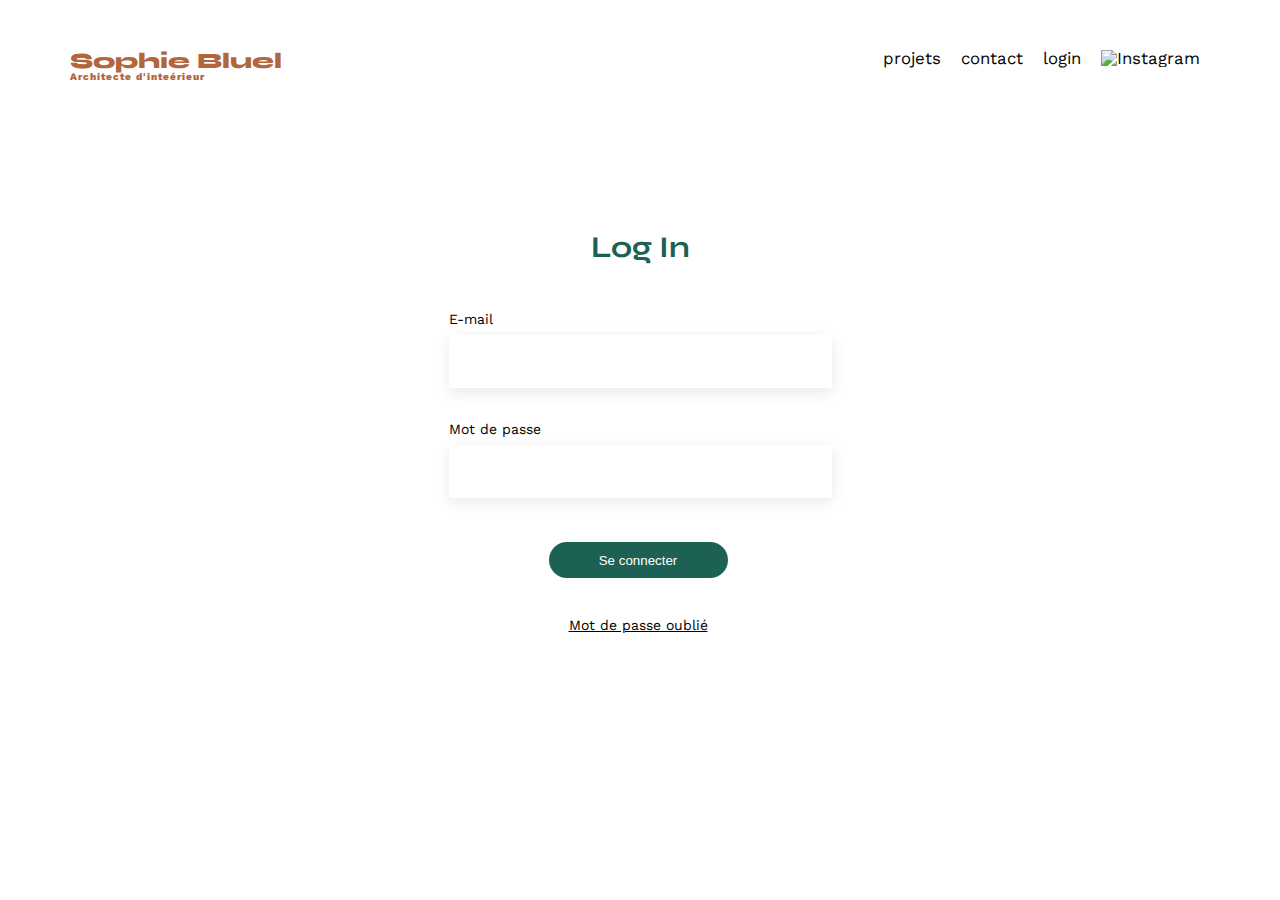
==== FrontEnd/login.html @ 14491540 "ajout fichier html login + css" ====
<!DOCTYPE html>
<html lang="en">

<head>
    <meta charset="UTF-8">
    <meta name="viewport" content="width=device-width, initial-scale=1.0">
    <title>Login</title>
    <link rel="preconnect" href="https://fonts.googleapis.com">
    <link rel="preconnect" href="https://fonts.gstatic.com" crossorigin>
    <link href="https://fonts.googleapis.com/css2?family=Syne:wght@700;800&family=Work+Sans&display=swap"
        rel="stylesheet">
    <meta name="description" content="">
    <link rel="stylesheet" href="./assets/style.css">
    <script type="module" src="../FrontEnd/index.js"></script>
</head>

<body>
    <header>
        <h1>Sophie Bluel <span>Architecte d'inteérieur</span></h1>
        <nav>
            <ul>
                <li>projets</li>
                <li>contact</li>
                <li id="login-link"><a class="login-link-a" href="index.html">login</a></li>
                <li><img src="./assets/icons/instagram.png" alt="Instagram"></li>
            </ul>
        </nav>
    </header>
    <main>
        <div class="login-container">
            <h2>Log In</h2>
            <form id="login-form">
                <label for="username">E-mail</label>
                <input type="text" id="username" name="username" class="input__login" required>

                <label for="password">Mot de passe</label>
                <input type="password" id="password" name="password" class="input__login" required>

                <button class="btn-login" type="submit">Se connecter</button>

                <a href="#" id="forgot-password">Mot de passe oublié</a>
            </form>
            <p id="error-message"></p>
        </div>
    </main>
</body>

</html>
---- FrontEnd/assets/style.css ----
/* http://meyerweb.com/eric/tools/css/reset/
   v2.0 | 20110126
   License: none (public domain)
*/

html,
body,
div,
span,
applet,
object,
iframe,
h1,
h2,
h3,
h4,
h5,
h6,
p,
blockquote,
pre,
a,
abbr,
acronym,
address,
big,
cite,
code,
del,
dfn,
em,
img,
ins,
kbd,
q,
s,
samp,
small,
strike,
strong,
sub,
sup,
tt,
var,
b,
u,
i,
center,
dl,
dt,
dd,
ol,
ul,
li,
fieldset,
form,
label,
legend,
table,
caption,
tbody,
tfoot,
thead,
tr,
th,
td,
article,
aside,
canvas,
details,
embed,
figure,
figcaption,
footer,
header,
hgroup,
menu,
nav,
output,
ruby,
section,
summary,
time,
mark,
audio,
video {
    margin: 0;
    padding: 0;
    border: 0;
    font-size: 100%;
    font: inherit;
    vertical-align: baseline;
}
/* HTML5 display-role reset for older browsers */
article,
aside,
details,
figcaption,
figure,
footer,
header,
hgroup,
menu,
nav,
section {
    display: block;
}
body {
    line-height: 1;
}
ol,
ul {
    list-style: none;
}
blockquote,
q {
    quotes: none;
}
blockquote:before,
blockquote:after,
q:before,
q:after {
    content: "";
    content: none;
}
table {
    border-collapse: collapse;
    border-spacing: 0;
}
/** end reset css**/
body {
    max-width: 1140px;
    margin: auto;
    font-family: "Work Sans";
    font-size: 14px;
}
header {
    display: flex;
    justify-content: space-between;
    margin: 50px 0;
}
section {
    margin: 50px 0;
}

h1 {
    display: flex;
    flex-direction: column;
    font-family: "Syne";
    font-size: 22px;
    font-weight: 800;
    color: #b1663c;
}

h1 > span {
    font-family: "Work Sans";
    font-size: 10px;
    letter-spacing: 0.1em;
}

h2 {
    font-family: "Syne";
    font-weight: 700;
    font-size: 30px;
    color: #1d6154;
}
nav ul {
    display: flex;
    align-items: center;
    list-style-type: none;
}
nav li {
    padding: 0 10px;
    font-size: 1.2em;
}

li:hover {
    color: #b1663c;
}
a {
    color: black;
}
.login-link-a {
    text-decoration: none;
}
.login-link-a:hover {
    color: #b1663c;
}
/* form login */

.login-container {
    display: flex;
    flex-direction: column;
    align-items: center;
    padding-top: 100px;
}
#login-form {
    display: flex;
    flex-direction: column;
    margin-top: 50px;
}

.input__login {
    width: 379px;
    height: 51px;
    margin: 9px 0 34px 0;
    outline: none;
    background: #fff;
    box-shadow: 0px 4px 14px 0px rgba(0, 0, 0, 0.09);
    border: none;
}

.btn-login {
    width: 179px;
    height: 36px;
    border-radius: 60px;
    background: #1d6154;
    color: #fff;
    border: none;
    margin: 10px 0 40px 100px;
    cursor: pointer;
}

#forgot-password {
    margin-left: 120px;
}

#introduction {
    display: flex;
    align-items: center;
}
#introduction figure {
    flex: 1;
}
#introduction img {
    display: block;
    margin: auto;
    width: 80%;
}

#introduction article {
    flex: 1;
}
#introduction h2 {
    margin-bottom: 1em;
}

#introduction p {
    margin-bottom: 0.5em;
}
#portfolio h2 {
    text-align: center;
    margin-bottom: 1em;
}
.filter {
    display: flex;
    gap: 15px;
    height: 150px;
    justify-content: center;
    align-items: center;
}
.filtersTous {
    color: #fff;
    text-align: center;
    font-family: Syne;
    display: flex;
    font-size: 16px;
    font-style: normal;
    font-weight: 700;
    line-height: normal;
    border-radius: 60px;
    background: #1d6154;
    width: 100%;
    max-width: 100px;
    height: 37px;
    justify-content: center;
    align-items: center;
}
.filters {
    color: #1d6154;
    text-align: center;
    font-family: Syne;
    display: flex;
    font-size: 16px;
    font-style: normal;
    font-weight: 700;
    line-height: normal;
    border-radius: 60px;
    border: 1px solid #1d6154;
    width: 100%;
    max-width: 198px;
    height: 37px;
    justify-content: center;
    align-items: center;
}
[id="1"] {
    color: blue;
    width: 100%;
    max-width: 100px;
}

[id="2"] {
    color: violet;
    width: 100%;
    max-width: 157px;
}

[id="3"] {
    color: red;
    width: 100%;
    max-width: 198px;
}

.gallery {
    width: 100%;
    display: grid;
    grid-template-columns: 1fr 1fr 1fr;
    grid-column-gap: 20px;
    grid-row-gap: 20px;
}

.gallery img {
    width: 100%;
}
#contact {
    width: 50%;
    margin: auto;
}
#contact > * {
    text-align: center;
}
#contact h2 {
    margin-bottom: 20px;
}
#contact form {
    text-align: left;
    margin-top: 30px;
    display: flex;
    flex-direction: column;
}

#contact input {
    height: 50px;
    font-size: 1.2em;
    border: none;
    box-shadow: 0px 4px 14px rgba(0, 0, 0, 0.09);
}
#contact label {
    margin: 2em 0 1em 0;
}
#contact textarea {
    border: none;
    box-shadow: 0px 4px 14px rgba(0, 0, 0, 0.09);
}

input[type="submit"] {
    font-family: "Syne";
    font-weight: 700;
    color: white;
    background-color: #1d6154;
    margin: 2em auto;
    width: 180px;
    text-align: center;
    border-radius: 60px;
}

footer nav ul {
    display: flex;
    justify-content: flex-end;
    margin: 2em;
}
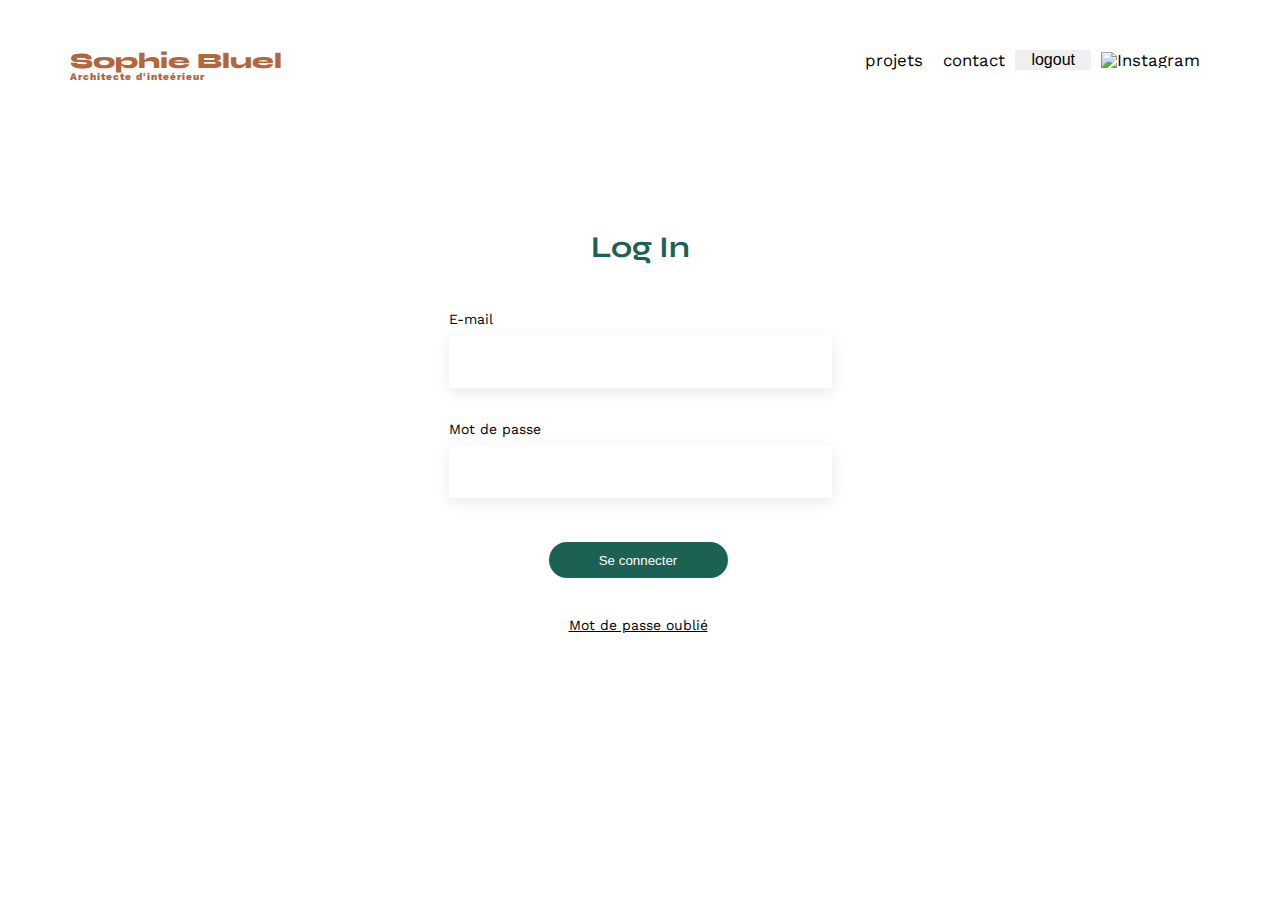
==== commit a5cc9b16: "login" ====
--- a/FrontEnd/login.html
+++ b/FrontEnd/login.html
@@ -11,7 +11,7 @@
         rel="stylesheet">
     <meta name="description" content="">
     <link rel="stylesheet" href="./assets/style.css">
-    <script type="module" src="../FrontEnd/index.js"></script>
+    <script type="module" src="./login.js"></script>
 </head>
 
 <body>
@@ -21,17 +21,20 @@
             <ul>
                 <li>projets</li>
                 <li>contact</li>
-                <li id="login-link"><a class="login-link-a" href="index.html">login</a></li>
+                <button id="logout-button">
+                    <li id="login-link"><a class="login-link-a" href="./index.html">logout</a></li>
+                </button>
                 <li><img src="./assets/icons/instagram.png" alt="Instagram"></li>
+
             </ul>
         </nav>
     </header>
     <main>
         <div class="login-container">
             <h2>Log In</h2>
-            <form id="login-form">
-                <label for="username">E-mail</label>
-                <input type="text" id="username" name="username" class="input__login" required>
+            <form id="login-form" method="POST" action="post">
+                <label for="email">E-mail</label>
+                <input type="email" id="email" name="email" class="input__login" required>
 
                 <label for="password">Mot de passe</label>
                 <input type="password" id="password" name="password" class="input__login" required>
--- a/FrontEnd/assets/style.css
+++ b/FrontEnd/assets/style.css
@@ -186,6 +186,9 @@
 .login-link-a:hover {
     color: #b1663c;
 }
+#logout-button {
+    border: none;
+}
 /* form login */
 
 .login-container {
@@ -294,19 +297,19 @@
     align-items: center;
 }
 [id="1"] {
-    color: blue;
+    color: #1d6154;
     width: 100%;
     max-width: 100px;
 }
 
 [id="2"] {
-    color: violet;
+    color: #1d6154;
     width: 100%;
     max-width: 157px;
 }
 
 [id="3"] {
-    color: red;
+    color: #1d6154;
     width: 100%;
     max-width: 198px;
 }
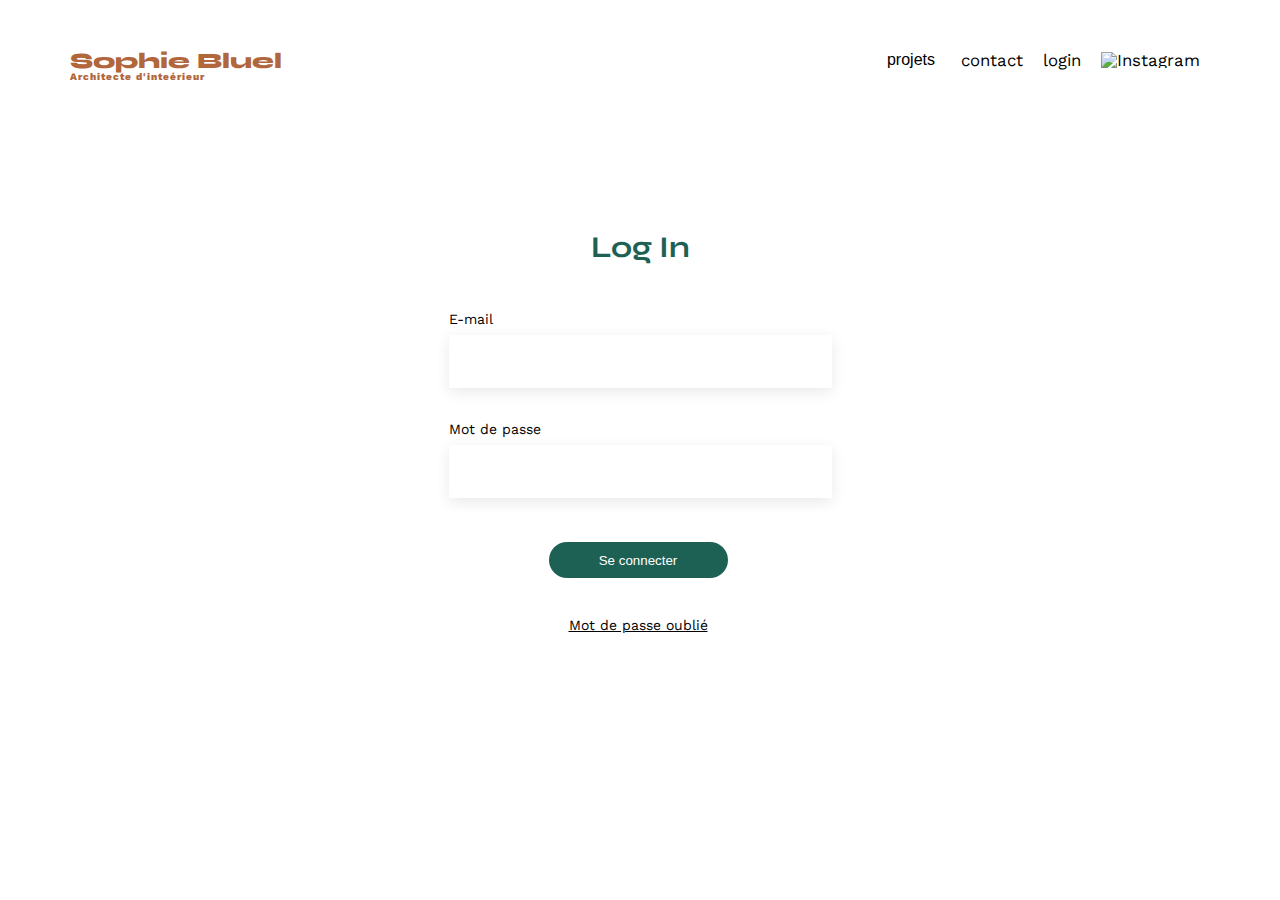
==== commit ce7112a4: "modif filters ajout color" ====
--- a/FrontEnd/login.html
+++ b/FrontEnd/login.html
@@ -19,11 +19,11 @@
         <h1>Sophie Bluel <span>Architecte d'inteérieur</span></h1>
         <nav>
             <ul>
-                <li>projets</li>
+                <button id="projet-button">
+                    <li><a class="login-link-a" href="./index.html">projets</a></li>
+                </button>
                 <li>contact</li>
-                <button id="logout-button">
-                    <li id="login-link"><a class="login-link-a" href="./index.html">logout</a></li>
-                </button>
+                <li id="login-link">login</li>
                 <li><img src="./assets/icons/instagram.png" alt="Instagram"></li>
 
             </ul>
--- a/FrontEnd/assets/style.css
+++ b/FrontEnd/assets/style.css
@@ -186,8 +186,13 @@
 .login-link-a:hover {
     color: #b1663c;
 }
-#logout-button {
-    border: none;
+#projet-button {
+    border: none;
+    background-color: rgb(0 0 0 / 0%);
+}
+#login-button {
+    border: none;
+    background-color: rgb(0 0 0 / 0%);
 }
 /* form login */
 
@@ -251,10 +256,37 @@
 #introduction p {
     margin-bottom: 0.5em;
 }
+
+.modifierProfil {
+    display: flex;
+}
+
 #portfolio h2 {
     text-align: center;
-    margin-bottom: 1em;
-}
+}
+
+.boxTitle {
+    display: flex;
+    flex-direction: row;
+    justify-content: center;
+    align-items: baseline;
+}
+.h2Projet {
+    margin: 5rem 30px 0 0;
+}
+
+.svgElement {
+    display: none;
+    margin: 0 5px 0 0;
+}
+.buttonModifierGallerie {
+    border: none;
+    display: none;
+    font-family: Work Sans;
+    font-size: 14px;
+    background-color: rgb(0 0 0 / 0%);
+}
+
 .filter {
     display: flex;
     gap: 15px;
@@ -262,22 +294,10 @@
     justify-content: center;
     align-items: center;
 }
-.filtersTous {
+
+.filtersTous.active {
     color: #fff;
-    text-align: center;
-    font-family: Syne;
-    display: flex;
-    font-size: 16px;
-    font-style: normal;
-    font-weight: 700;
-    line-height: normal;
-    border-radius: 60px;
-    background: #1d6154;
-    width: 100%;
-    max-width: 100px;
-    height: 37px;
-    justify-content: center;
-    align-items: center;
+    background-color: #1d6154;
 }
 .filters {
     color: #1d6154;
@@ -291,7 +311,7 @@
     border-radius: 60px;
     border: 1px solid #1d6154;
     width: 100%;
-    max-width: 198px;
+    max-width: 100px;
     height: 37px;
     justify-content: center;
     align-items: center;
@@ -301,17 +321,29 @@
     width: 100%;
     max-width: 100px;
 }
+[id="1"].active {
+    color: #fff;
+    background-color: #1d6154;
+}
 
 [id="2"] {
     color: #1d6154;
     width: 100%;
     max-width: 157px;
 }
+[id="2"].active {
+    color: #fff;
+    background-color: #1d6154;
+}
 
 [id="3"] {
     color: #1d6154;
     width: 100%;
     max-width: 198px;
+}
+[id="3"].active {
+    color: #fff;
+    background-color: #1d6154;
 }
 
 .gallery {
@@ -367,6 +399,208 @@
     border-radius: 60px;
 }
 
+#modaleGallery {
+    display: flex;
+    position: fixed;
+    top: 50px;
+    width: 630px;
+    height: 731px;
+    border-radius: 10px;
+    background-color: #fff;
+    margin: 65px 250px;
+    justify-content: center;
+    align-items: center;
+    flex-direction: column;
+}
+
+.svg {
+    position: relative;
+    width: 24px;
+    height: 24px;
+    left: 280px;
+    bottom: 30px;
+}
+
+.h2 {
+    color: #000;
+    text-align: center;
+    font-family: Work Sans;
+    font-size: 26px;
+    font-style: normal;
+    font-weight: 400;
+    line-height: normal;
+}
+
+.galleryModale {
+    margin-top: 40px;
+    width: 420px;
+    height: 420px;
+    background: #fff;
+    border-bottom: 1px solid #b3b3b3;
+    overflow: hidden;
+}
+img.deleteIcon {
+    width: 9px;
+    height: 11px;
+}
+.deleteIcon {
+    position: absolute;
+    top: 6px;
+    left: 61px;
+    width: 9px;
+    height: 11px;
+}
+
+.btnModale {
+    display: flex;
+    width: 237px;
+    height: 36px;
+    border-radius: 60px;
+    background: #1d6154;
+    color: #fff;
+    justify-content: center;
+    align-items: center;
+    margin-top: 30px;
+    border: none;
+}
+
+#link {
+    width: 230px;
+
+    color: #d65353;
+    text-align: center;
+    font-family: Syne;
+    font-size: 14px;
+    font-style: normal;
+    font-weight: 400;
+    line-height: normal;
+    margin-top: 30px;
+}
+
+#categoryForm {
+    display: none;
+    position: fixed;
+    top: 52px;
+    width: 630px;
+    height: 731px;
+    border-radius: 10px;
+    background-color: #fff;
+    margin: 65px 250px;
+    justify-content: center;
+    z-index: 20;
+    /* right: 396px; */
+    align-items: center;
+    flex-direction: column;
+}
+.categoryForm__img {
+    width: 90%;
+    display: flex;
+    position: relative;
+    justify-content: space-between;
+    bottom: 45px;
+}
+
+.h2__ajoutPhoto {
+    color: #000;
+    text-align: center;
+    font-family: Work Sans;
+    font-size: 26px;
+    font-style: normal;
+    font-weight: 400;
+    line-height: normal;
+    margin-bottom: 10px;
+}
+
+.ajoutImg {
+    width: 420px;
+    display: flex;
+    height: 169px;
+    border-radius: 3px;
+    background: #e8f1f6;
+    flex-direction: column;
+    justify-content: center;
+    align-items: center;
+    margin-top: 30px;
+}
+.svg-img {
+    margin-bottom: 15px;
+}
+
+.label__titre {
+    padding-right: 380px;
+    margin: 30px 0 10px 0;
+    color: #3d3d3d;
+}
+.label__category {
+    padding-right: 340px;
+    bottom: 20px;
+    margin: 10px 0 10px 0;
+    color: #3d3d3d;
+}
+.AjoutePhoto {
+    width: 173px;
+    display: flex;
+    height: 36px;
+    border-radius: 50px;
+    background: #cbd6dc;
+    align-items: center;
+    justify-content: center;
+    color: #306685;
+    text-align: center;
+    font-size: 14px;
+    font-style: normal;
+    font-weight: 500;
+    line-height: normal;
+    margin-bottom: 5px;
+}
+
+#imagePreview {
+    width: 129px;
+    height: 193px;
+}
+.p__ajoutePhotos {
+    color: #444;
+    text-align: center;
+    font-family: Work Sans;
+    font-size: 10px;
+    font-style: normal;
+    font-weight: 400;
+    line-height: normal;
+}
+
+#titre,
+#categorie {
+    width: 420px;
+    height: 51px;
+    background: #fff;
+    box-shadow: 0px 4px 14px 0px rgba(0, 0, 0, 0.09);
+    border: none;
+    color: #6c6c6c;
+    margin-bottom: 20px;
+    outline: none;
+}
+#categorie {
+    margin-bottom: 50px;
+}
+
+.line {
+    width: 420px;
+    border-bottom: 1px solid #b3b3b3;
+    margin-bottom: 30px;
+}
+.btn-ajoutPhotos {
+    width: 237px;
+    height: 36px;
+    border-radius: 60px;
+    background: #a7a7a7;
+    border: none;
+    color: #fff;
+}
+
+.btn-vert {
+    background-color: #1d6154;
+}
+
 footer nav ul {
     display: flex;
     justify-content: flex-end;
